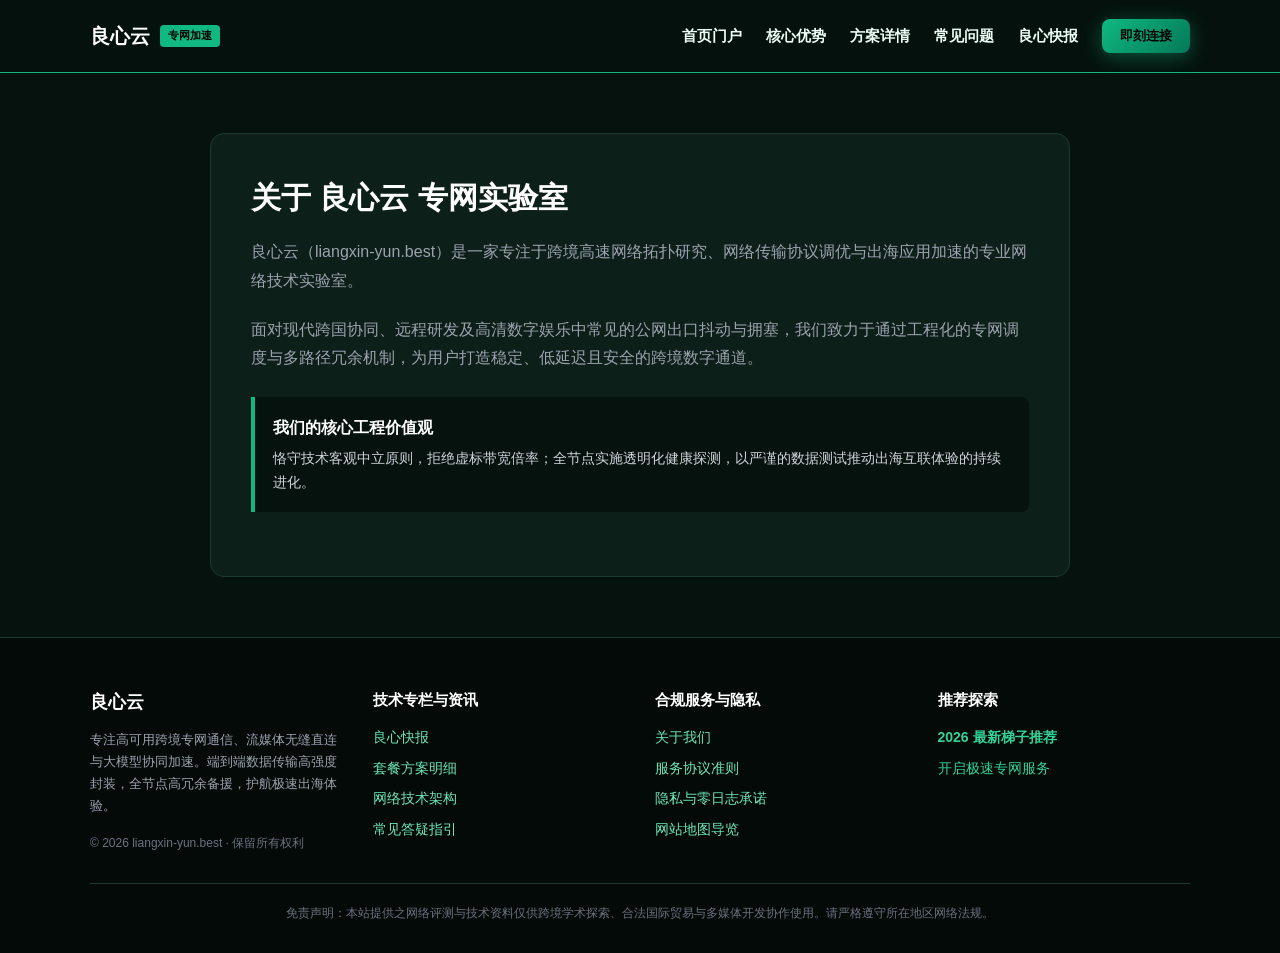
==== about.html @ 78dbade5 "feat: deploy liangxin-yun.best unique design, card grid, SVG motion & SEO articles" ====
<!DOCTYPE html>
<html lang="zh-CN">
<head>
  <meta charset="UTF-8">
  <meta name="viewport" content="width=device-width, initial-scale=1.0">
  <title>关于良心云 - 我们的技术守正理念</title>
  <meta name="description" content="良心云 团队的守正初衷：让每一次跨境通信都建立在真实透明的带宽与服务之上。">
  <link rel="canonical" href="https://liangxin-yun.best/about.html">
  <link rel="stylesheet" href="style.css">
</head>
<body>
  
  <header class="navbar">
    <div class="container nav-inner">
      <a href="index.html" class="brand-logo">
        <span>良心云</span>
        <span class="brand-badge">专网加速</span>
      </a>
      <nav>
        <ul class="nav-links">
          <li><a href="index.html">首页门户</a></li>
          <li><a href="index.html#features">核心优势</a></li>
          <li><a href="index.html#pricing">方案详情</a></li>
          <li><a href="index.html#faq">常见问题</a></li>
          <li><a href="integrity-bulletin.html">良心快报</a></li>
          <li><a href="https://ww012.twilightaff.com/#/?code=A56DH1Af" class="btn-aff-cta" target="_blank" rel="nofollow" style="padding: 7px 18px; font-size: 13px;">即刻连接</a></li>
        </ul>
      </nav>
    </div>
  </header>


  <main style="padding: 60px 0;">
    <div class="container" style="max-width: 860px; background:#0d1f19; border:1px solid #1b3a2f; border-radius:14px; padding:40px;">
      
        <h1 style="font-size:30px; font-weight:800; color:#fff; margin-bottom:16px;">关于 良心云 专网实验室</h1>
        <p style="color:#9ca3af; line-height:1.8; margin-bottom:20px;">
          良心云（liangxin-yun.best）是一家专注于跨境高速网络拓扑研究、网络传输协议调优与出海应用加速的专业网络技术实验室。
        </p>
        <p style="color:#9ca3af; line-height:1.8; margin-bottom:20px;">
          面对现代跨国协同、远程研发及高清数字娱乐中常见的公网出口抖动与拥塞，我们致力于通过工程化的专网调度与多路径冗余机制，为用户打造稳定、低延迟且安全的跨境数字通道。
        </p>
        <div style="background:#06120e; border-left:4px solid #10b981; padding:18px; margin:24px 0; border-radius:0 8px 8px 0;">
          <h4 style="color:#fff; font-size:16px; margin-bottom:6px;">我们的核心工程价值观</h4>
          <p style="color:#d1d5db; font-size:14px; line-height:1.7;">
            恪守技术客观中立原则，拒绝虚标带宽倍率；全节点实施透明化健康探测，以严谨的数据测试推动出海互联体验的持续进化。
          </p>
        </div>
        
    </div>
  </main>

  
  <footer>
    <div class="container">
      <div class="footer-grid">
        <div>
          <div style="font-weight: 800; font-size: 18px; color: #fff; margin-bottom: 12px;">良心云</div>
          <p style="line-height: 1.7; font-size: 13px; color: #9ca3af; margin-bottom: 16px;">
            专注高可用跨境专网通信、流媒体无缝直连与大模型协同加速。端到端数据传输高强度封装，全节点高冗余备援，护航极速出海体验。
          </p>
          <div style="font-size: 12px; color: #6b7280;">© 2026 liangxin-yun.best · 保留所有权利</div>
        </div>
        <div>
          <h4 style="color: #fff; font-size: 15px; margin-bottom: 14px;">技术专栏与资讯</h4>
          <ul class="footer-links">
            <li><a href="integrity-bulletin.html">良心快报</a></li>
            <li><a href="index.html#pricing">套餐方案明细</a></li>
            <li><a href="index.html#features">网络技术架构</a></li>
            <li><a href="index.html#faq">常见答疑指引</a></li>
          </ul>
        </div>
        <div>
          <h4 style="color: #fff; font-size: 15px; margin-bottom: 14px;">合规服务与隐私</h4>
          <ul class="footer-links">
            <li><a href="about.html">关于我们</a></li>
            <li><a href="terms.html">服务协议准则</a></li>
            <li><a href="privacy.html">隐私与零日志承诺</a></li>
            <li><a href="sitemap.html">网站地图导览</a></li>
          </ul>
        </div>
        <div>
          <h4 style="color: #fff; font-size: 15px; margin-bottom: 14px;">推荐探索</h4>
          <ul class="footer-links">
            <li><a href="https://dajichang.mom/" target="_blank" style="color: #34d399; font-weight: 600;">2026 最新梯子推荐</a></li>
            <li><a href="https://ww012.twilightaff.com/#/?code=A56DH1Af" target="_blank" rel="nofollow" style="color: #34d399;">开启极速专网服务</a></li>
          </ul>
        </div>
      </div>
      <div style="border-top: 1px solid #1b3a2f; padding-top: 20px; text-align: center; font-size: 12px; color: #6b7280;">
        免责声明：本站提供之网络评测与技术资料仅供跨境学术探索、合法国际贸易与多媒体开发协作使用。请严格遵守所在地区网络法规。
      </div>
    </div>
  </footer>

</body>
</html>
---- style.css ----
/* Emerald Integrity Shield - liangxin-yun.best */
* { margin: 0; padding: 0; box-sizing: border-box; }
html { scroll-behavior: smooth; }
body { background-color: #06120e; color: #ecfdf5; font-family: -apple-system, BlinkMacSystemFont, "Segoe UI", Roboto, "PingFang SC", "Hiragino Sans GB", "Microsoft YaHei", sans-serif; line-height: 1.6; overflow-x: hidden; }
.container { max-width: 1140px; margin: 0 auto; padding: 0 20px; }
a { text-decoration: none; color: inherit; transition: all 0.25s ease; }

/* Navbar */
.navbar { background: rgba(6, 18, 14, 0.9); backdrop-filter: blur(16px); border-bottom: 1.5px solid #10b981; position: sticky; top: 0; z-index: 100; }
.nav-inner { display: flex; align-items: center; justify-content: space-between; height: 72px; }
.brand-logo { display: flex; align-items: center; gap: 10px; font-weight: 800; font-size: 20px; color: #fff; }
.brand-badge { background: #10b981; color: #000; font-size: 11px; padding: 2px 8px; border-radius: 4px; font-weight: 800; }
.nav-links { display: flex; gap: 24px; align-items: center; list-style: none; font-size: 15px; font-weight: 600; }
.nav-links a:hover { color: #34d399; }

/* Hero */
.hero-section { padding: 75px 0 65px; background: radial-gradient(circle at 50% 20%, rgba(16, 185, 129, 0.12) 0%, transparent 65%); }
.hero-grid { display: grid; grid-template-columns: 1.15fr 0.85fr; gap: 40px; align-items: center; }
.hero-tag { display: inline-block; background: rgba(16, 185, 129, 0.15); color: #34d399; border: 1px solid #10b981; padding: 5px 14px; border-radius: 6px; font-size: 13px; font-weight: 700; margin-bottom: 18px; }
.hero-title { font-size: 38px; line-height: 1.25; font-weight: 900; color: #fff; margin-bottom: 18px; }
.hero-title-highlight { color: #34d399; }
.hero-desc { font-size: 16px; color: #a7f3d0; line-height: 1.7; margin-bottom: 28px; }
.hero-actions { display: flex; gap: 16px; align-items: center; flex-wrap: wrap; margin-bottom: 24px; }
.btn-aff-cta { display: inline-flex; align-items: center; justify-content: center; padding: 13px 32px; font-weight: 800; font-size: 15px; border-radius: 8px; background: linear-gradient(135deg, #10b981, #047857); color: #000; box-shadow: 0 4px 20px rgba(16, 185, 129, 0.4); }
.btn-aff-cta:hover { transform: translateY(-2px); box-shadow: 0 8px 28px rgba(16, 185, 129, 0.6); }
.btn-tizi-dofollow { display: inline-flex; align-items: center; justify-content: center; padding: 12px 26px; font-weight: 700; font-size: 15px; border-radius: 8px; border: 1.5px solid #1b3a2f; background: #0d1f19; color: #34d399; }
.btn-tizi-dofollow:hover { border-color: #34d399; background: #132a22; }

/* Features */
.features-grid { display: grid; grid-template-columns: repeat(auto-fit, minmax(260px, 1fr)); gap: 24px; }
.feature-card { background: #0d1f19; border: 1px solid #1b3a2f; border-radius: 12px; padding: 26px; transition: transform 0.25s ease, border-color 0.25s ease; }
.feature-card:hover { transform: translateY(-4px); border-color: #10b981; }
.feature-icon { font-size: 28px; margin-bottom: 14px; display: inline-block; }
.feature-title { font-size: 18px; font-weight: 700; color: #fff; margin-bottom: 8px; }
.feature-desc { font-size: 14px; color: #a7f3d0; line-height: 1.65; }

/* Pricing */
.pricing-section { padding: 70px 0; background: #06120e; }
.pricing-grid { display: grid; grid-template-columns: repeat(auto-fit, minmax(280px, 1fr)); gap: 28px; }
.price-card { background: #0d1f19; border: 1px solid #1b3a2f; border-radius: 14px; padding: 32px 24px; position: relative; display: flex; flex-direction: column; text-align: center; }
.price-card.featured { border-color: #10b981; box-shadow: 0 0 25px rgba(16, 185, 129, 0.25); }
.price-tag { font-size: 36px; font-weight: 800; color: #fff; margin: 16px 0; }
.price-tag span { font-size: 14px; font-weight: 400; color: #a7f3d0; }
.price-features { list-style: none; margin: 20px 0; text-align: left; font-size: 14px; color: #d1fae5; line-height: 2; }
.price-features li::before { content: "✓ "; color: #34d399; font-weight: bold; }

/* Footer */
footer { background: #030a08; border-top: 1px solid #1b3a2f; padding: 50px 0 30px; font-size: 14px; color: #6ee7b7; }
.footer-grid { display: grid; grid-template-columns: repeat(auto-fit, minmax(200px, 1fr)); gap: 30px; margin-bottom: 30px; }
.footer-links { list-style: none; display: flex; flex-direction: column; gap: 8px; }
.footer-links a:hover { color: #fff; }

@media(max-width: 868px) {
  .hero-grid { grid-template-columns: 1fr; text-align: center; }
  .hero-actions { justify-content: center; }
  .nav-links { display: none; }
}

/* Article Card Grid & Hover Effects */
.article-card { transition: transform 0.25s ease, box-shadow 0.25s ease, border-color 0.25s ease; }
.article-card:hover { transform: translateY(-4px); border-color: #10b981 !important; box-shadow: 0 10px 25px rgba(0,0,0,0.25) !important; }
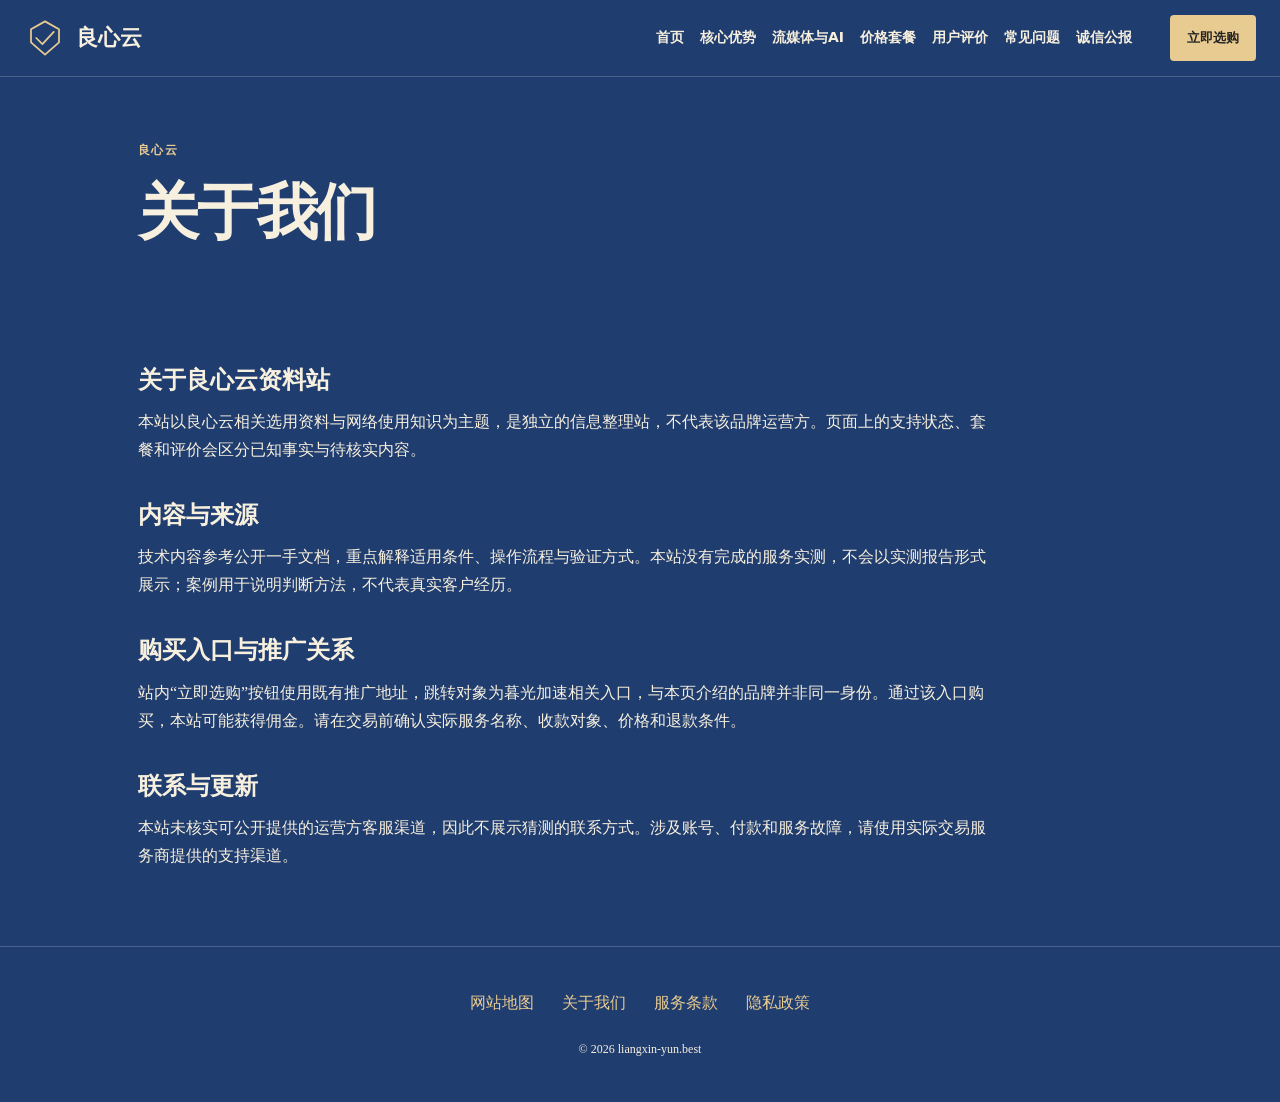
==== commit 465a5cca: "Update layout: single-row nav, prominent hyperlinks, clickable cards, remove menu suffix" ====
--- a/about.html
+++ b/about.html
@@ -1,97 +1,2 @@
 <!DOCTYPE html>
-<html lang="zh-CN">
-<head>
-  <meta charset="UTF-8">
-  <meta name="viewport" content="width=device-width, initial-scale=1.0">
-  <title>关于良心云 - 我们的技术守正理念</title>
-  <meta name="description" content="良心云 团队的守正初衷：让每一次跨境通信都建立在真实透明的带宽与服务之上。">
-  <link rel="canonical" href="https://liangxin-yun.best/about.html">
-  <link rel="stylesheet" href="style.css">
-</head>
-<body>
-  
-  <header class="navbar">
-    <div class="container nav-inner">
-      <a href="index.html" class="brand-logo">
-        <span>良心云</span>
-        <span class="brand-badge">专网加速</span>
-      </a>
-      <nav>
-        <ul class="nav-links">
-          <li><a href="index.html">首页门户</a></li>
-          <li><a href="index.html#features">核心优势</a></li>
-          <li><a href="index.html#pricing">方案详情</a></li>
-          <li><a href="index.html#faq">常见问题</a></li>
-          <li><a href="integrity-bulletin.html">良心快报</a></li>
-          <li><a href="https://ww012.twilightaff.com/#/?code=A56DH1Af" class="btn-aff-cta" target="_blank" rel="nofollow" style="padding: 7px 18px; font-size: 13px;">即刻连接</a></li>
-        </ul>
-      </nav>
-    </div>
-  </header>
-
-
-  <main style="padding: 60px 0;">
-    <div class="container" style="max-width: 860px; background:#0d1f19; border:1px solid #1b3a2f; border-radius:14px; padding:40px;">
-      
-        <h1 style="font-size:30px; font-weight:800; color:#fff; margin-bottom:16px;">关于 良心云 专网实验室</h1>
-        <p style="color:#9ca3af; line-height:1.8; margin-bottom:20px;">
-          良心云（liangxin-yun.best）是一家专注于跨境高速网络拓扑研究、网络传输协议调优与出海应用加速的专业网络技术实验室。
-        </p>
-        <p style="color:#9ca3af; line-height:1.8; margin-bottom:20px;">
-          面对现代跨国协同、远程研发及高清数字娱乐中常见的公网出口抖动与拥塞，我们致力于通过工程化的专网调度与多路径冗余机制，为用户打造稳定、低延迟且安全的跨境数字通道。
-        </p>
-        <div style="background:#06120e; border-left:4px solid #10b981; padding:18px; margin:24px 0; border-radius:0 8px 8px 0;">
-          <h4 style="color:#fff; font-size:16px; margin-bottom:6px;">我们的核心工程价值观</h4>
-          <p style="color:#d1d5db; font-size:14px; line-height:1.7;">
-            恪守技术客观中立原则，拒绝虚标带宽倍率；全节点实施透明化健康探测，以严谨的数据测试推动出海互联体验的持续进化。
-          </p>
-        </div>
-        
-    </div>
-  </main>
-
-  
-  <footer>
-    <div class="container">
-      <div class="footer-grid">
-        <div>
-          <div style="font-weight: 800; font-size: 18px; color: #fff; margin-bottom: 12px;">良心云</div>
-          <p style="line-height: 1.7; font-size: 13px; color: #9ca3af; margin-bottom: 16px;">
-            专注高可用跨境专网通信、流媒体无缝直连与大模型协同加速。端到端数据传输高强度封装，全节点高冗余备援，护航极速出海体验。
-          </p>
-          <div style="font-size: 12px; color: #6b7280;">© 2026 liangxin-yun.best · 保留所有权利</div>
-        </div>
-        <div>
-          <h4 style="color: #fff; font-size: 15px; margin-bottom: 14px;">技术专栏与资讯</h4>
-          <ul class="footer-links">
-            <li><a href="integrity-bulletin.html">良心快报</a></li>
-            <li><a href="index.html#pricing">套餐方案明细</a></li>
-            <li><a href="index.html#features">网络技术架构</a></li>
-            <li><a href="index.html#faq">常见答疑指引</a></li>
-          </ul>
-        </div>
-        <div>
-          <h4 style="color: #fff; font-size: 15px; margin-bottom: 14px;">合规服务与隐私</h4>
-          <ul class="footer-links">
-            <li><a href="about.html">关于我们</a></li>
-            <li><a href="terms.html">服务协议准则</a></li>
-            <li><a href="privacy.html">隐私与零日志承诺</a></li>
-            <li><a href="sitemap.html">网站地图导览</a></li>
-          </ul>
-        </div>
-        <div>
-          <h4 style="color: #fff; font-size: 15px; margin-bottom: 14px;">推荐探索</h4>
-          <ul class="footer-links">
-            <li><a href="https://dajichang.mom/" target="_blank" style="color: #34d399; font-weight: 600;">2026 最新梯子推荐</a></li>
-            <li><a href="https://ww012.twilightaff.com/#/?code=A56DH1Af" target="_blank" rel="nofollow" style="color: #34d399;">开启极速专网服务</a></li>
-          </ul>
-        </div>
-      </div>
-      <div style="border-top: 1px solid #1b3a2f; padding-top: 20px; text-align: center; font-size: 12px; color: #6b7280;">
-        免责声明：本站提供之网络评测与技术资料仅供跨境学术探索、合法国际贸易与多媒体开发协作使用。请严格遵守所在地区网络法规。
-      </div>
-    </div>
-  </footer>
-
-</body>
-</html>
+<html lang="zh-CN"><head><meta charset="UTF-8"><meta name="viewport" content="width=device-width,initial-scale=1"><title>关于我们｜良心云·诚信公报</title><meta name="description" content="诚信公报的关于我们：说明良心云资料整理、内容使用与第三方服务边界。"><meta name="keywords" content="良心云,关于我们,诚信公报,网络使用指南"><link rel="canonical" href="https://liangxin-yun.best/about.html"><meta property="og:type" content="website"><meta property="og:title" content="关于我们｜良心云·诚信公报"><meta property="og:description" content="诚信公报的关于我们：说明良心云资料整理、内容使用与第三方服务边界。"><meta property="og:url" content="https://liangxin-yun.best/about.html"><meta property="og:image" content="https://liangxin-yun.best/share.png"><meta property="og:locale" content="zh_CN"><link rel="icon" href="favicon.svg" type="image/svg+xml"><link rel="stylesheet" href="style.css"><script defer src="menu.js"></script><script type="application/ld+json">{"@context": "https://schema.org", "@type": "WebPage", "name": "关于我们｜良心云·诚信公报", "url": "https://liangxin-yun.best/about.html", "description": "诚信公报的关于我们：说明良心云资料整理、内容使用与第三方服务边界。", "inLanguage": "zh-CN"}</script></head><body class="site-9 hero-B review-0 faq-0 nav-1"><header class="site-header"><div class="nav-wrap"><a class="brand" href="index.html"><svg class="brand-mark" viewBox="0 0 48 48" aria-hidden="true"><path d="M24 5L40 14V29L24 43L8 29V14Z M14 24L21 31L34 17" fill="none" stroke="currentColor" stroke-width="2" stroke-linecap="round" stroke-linejoin="round"/></svg><span>良心云</span></a><nav id="site-menu" aria-label="主导航"><a href="index.html">首页</a><a href="index.html#features">核心优势</a><a href="index.html#streaming">流媒体与AI</a><a href="index.html#pricing">价格套餐</a><a href="index.html#testimonials">用户评价</a><a href="index.html#faq">常见问题</a><a href="integrity-bulletin.html">诚信公报</a></nav><div class="nav-actions"><a class="button compact" href="https://ww012.twilightaff.com/#/?code=A56DH1Af" target="_blank" rel="sponsored nofollow noopener">立即选购</a><button type="button" class="menu-toggle" aria-label="切换主导航菜单" aria-controls="site-menu" aria-expanded="false"><span></span><span></span></button></div></div></header><main class="site-main"><header class="page-heading"><span class="eyebrow">良心云</span><h1>关于我们</h1></header><div class="prose"><h2>关于良心云资料站</h2><p>本站以良心云相关选用资料与网络使用知识为主题，是独立的信息整理站，不代表该品牌运营方。页面上的支持状态、套餐和评价会区分已知事实与待核实内容。</p><h2>内容与来源</h2><p>技术内容参考公开一手文档，重点解释适用条件、操作流程与验证方式。本站没有完成的服务实测，不会以实测报告形式展示；案例用于说明判断方法，不代表真实客户经历。</p><h2>购买入口与推广关系</h2><p>站内“立即选购”按钮使用既有推广地址，跳转对象为暮光加速相关入口，与本页介绍的品牌并非同一身份。通过该入口购买，本站可能获得佣金。请在交易前确认实际服务名称、收款对象、价格和退款条件。</p><h2>联系与更新</h2><p>本站未核实可公开提供的运营方客服渠道，因此不展示猜测的联系方式。涉及账号、付款和服务故障，请使用实际交易服务商提供的支持渠道。</p></div></main><footer class="site-footer"><nav aria-label="页脚导航"><a href="sitemap.html">网站地图</a><a href="about.html">关于我们</a><a href="terms.html">服务条款</a><a href="privacy.html">隐私政策</a></nav><p>© 2026 liangxin-yun.best</p></footer></body></html>
--- a/style.css
+++ b/style.css
@@ -1,61 +1,187 @@
-/* Emerald Integrity Shield - liangxin-yun.best */
-* { margin: 0; padding: 0; box-sizing: border-box; }
-html { scroll-behavior: smooth; }
-body { background-color: #06120e; color: #ecfdf5; font-family: -apple-system, BlinkMacSystemFont, "Segoe UI", Roboto, "PingFang SC", "Hiragino Sans GB", "Microsoft YaHei", sans-serif; line-height: 1.6; overflow-x: hidden; }
-.container { max-width: 1140px; margin: 0 auto; padding: 0 20px; }
-a { text-decoration: none; color: inherit; transition: all 0.25s ease; }
+:root{--bg:#203d70;--ink:#f7f0de;--accent:#e8cb90;--panel:#ffffff09;--line:#ffffff30;--button-ink:#242424;--font:Georgia,"Noto Serif SC","Songti SC",SimSun,serif;--width:1060px;--radius:4px;}
+*{box-sizing:border-box}html{scroll-behavior:smooth}body{margin:0;background:var(--bg);color:var(--ink);font-family:var(--font);line-height:1.75}a{color:var(--accent);text-decoration-thickness:1px;text-underline-offset:4px}a:visited{color:var(--accent)}a:hover{text-decoration:underline}button,a{-webkit-tap-highlight-color:transparent}button{font:inherit}a:focus-visible,button:focus-visible,summary:focus-visible{outline:3px solid var(--accent);outline-offset:5px}svg{max-width:100%}h1,h2,h3,p{margin-top:0}h1{font-size:clamp(30px,4.2vw,58px);line-height:1.2;letter-spacing:-.025em;max-width:19ch}h2{font-size:clamp(25px,3vw,38px);line-height:1.3;margin-bottom:12px}h3{font-size:19px;line-height:1.5}p{overflow-wrap:anywhere}img{max-width:100%;height:auto}.site-header{position:sticky;top:0;z-index:20;background:var(--bg);border-bottom:1px solid var(--line)}.nav-wrap{max-width:1440px;padding:15px 24px;margin:auto;display:flex;align-items:center;gap:24px}.brand{color:var(--ink)!important;display:flex;align-items:center;gap:10px;font-weight:800;white-space:nowrap;text-decoration:none;font-size:22px}.brand-mark{width:42px;height:42px;color:var(--accent)}#site-menu{display:flex;gap:17px;margin-left:auto;align-items:center}#site-menu a{font:600 13px/1.4 system-ui,sans-serif;text-decoration:none;color:var(--ink);white-space:nowrap}#site-menu a:hover{color:var(--accent)}.nav-actions{display:flex;align-items:center;gap:10px;margin-left:auto}.button{display:inline-flex;align-items:center;justify-content:center;background:var(--accent);color:var(--button-ink)!important;padding:13px 24px;border-radius:var(--radius);font:700 15px/1.5 system-ui,sans-serif;text-decoration:none;min-height:46px;white-space:nowrap}.button:hover{filter:brightness(.94);text-decoration:none}.compact{font-size:13px;padding:10px 17px}.menu-toggle{display:none;width:44px;height:44px;border:1px solid var(--line);background:transparent;border-radius:8px;color:var(--ink);align-items:center;justify-content:center;flex-direction:column;gap:6px}.menu-toggle span{display:block;width:20px;height:2px;background:currentColor}.site-main{max-width:var(--width);margin:auto;padding:0 28px;position:relative;z-index:1}.hero-section{min-height:600px;padding:72px 0;display:grid;grid-template-columns:1.1fr .9fr;gap:52px;align-items:center}.hero-intro{font-size:18px;max-width:40em}.eyebrow{display:block;color:var(--accent);font:700 12px/1.6 system-ui,sans-serif;letter-spacing:.12em;margin-bottom:16px}.hero-actions{display:flex;gap:24px;align-items:center;flex-wrap:wrap;margin-top:30px}.text-button{font-weight:700;min-height:44px;display:inline-flex;align-items:center}.hero-art{min-width:0;width:100%;display:flex;justify-content:center;align-items:center;animation:art-sway 9s ease-in-out infinite}.hero-art>svg{width:100%;height:auto!important;aspect-ratio:13/11;max-height:460px!important}.hero-A .hero-art{grid-column:1;grid-row:1}.hero-A .hero-copy{grid-column:2}.hero-C .hero-section{grid-template-columns:1fr;text-align:center;gap:28px;padding-bottom:40px}.hero-C h1,.hero-C .hero-intro{margin-left:auto;margin-right:auto}.hero-C .hero-actions{justify-content:center}.hero-C .hero-art{width:min(660px,100%);margin:auto}.hero-D .hero-section{display:block;text-align:center;min-height:620px;padding-top:130px}.hero-D h1,.hero-D .hero-intro{margin-left:auto;margin-right:auto}.hero-D .hero-actions{justify-content:center}.hero-D .hero-section>.hero-art{display:none}.site-art{position:fixed;inset:70px 0 0;pointer-events:none;z-index:0;display:flex;align-items:center;justify-content:center;opacity:.15;animation:art-sway 12s ease-in-out infinite}.site-art>svg{width:85vw;height:80vh!important;max-height:none!important}.section{padding:70px 0;border-top:1px solid var(--line);scroll-margin-top:100px}.section-heading{margin-bottom:32px}.section-intro{max-width:750px;margin-bottom:26px}.features{display:grid;gap:24px}.feature{display:flex;gap:20px;padding:24px;border:1px solid var(--line);border-radius:var(--radius);background:var(--panel)}.feature>svg{width:46px;height:46px;flex-shrink:0;color:var(--accent)}.feature p{margin-bottom:0}.features.tiles{grid-template-columns:repeat(2,minmax(0,1fr))}.features.rail{grid-template-columns:repeat(4,minmax(0,1fr))}.features.rail .feature{display:block;padding:22px 18px}.features.rail .feature svg{margin-bottom:14px}.features.list .feature{border-width:0 0 1px;border-radius:0;background:transparent}.features.list{grid-template-columns:1fr}.features.list .feature>div{display:grid;grid-template-columns:220px 1fr;gap:28px}.use-cases{display:grid;gap:24px}.use-cases.columns{grid-template-columns:repeat(3,minmax(0,1fr))}.use-case{padding:28px;background:var(--panel);border-radius:var(--radius);position:relative;border:1px solid var(--line)}.use-cases.rows .use-case{display:grid;grid-template-columns:50px 170px 1fr;gap:12px 24px;align-items:start}.use-cases.rows .use-case>p:not(.platforms),.use-cases.rows .status{grid-column:3}.use-cases.steps .use-case:nth-child(2){margin-left:7%}.use-cases.steps .use-case:nth-child(3){margin-left:14%}.item-no,.review-mark{color:var(--accent);font-size:26px;font-weight:700}.platforms{font-size:14px;color:var(--accent)}.status{font-size:12px;border-top:1px solid var(--line);padding-top:10px;display:block}.plans{display:grid;gap:22px}.plans.cards{grid-template-columns:repeat(3,minmax(0,1fr))}.plan{padding:28px;border:1px solid var(--line);border-radius:var(--radius);background:var(--panel)}.price-value{font-size:24px;font-weight:700;color:var(--accent)}dl{margin:20px 0}dl>div{display:flex;justify-content:space-between;gap:12px;padding:10px 0;border-bottom:1px solid var(--line);font-size:14px}dd{margin:0}.plans.table .plan{display:grid;grid-template-columns:1fr 1fr 2fr;gap:8px 24px;align-items:center}.plans.table .plan>h3{grid-column:1}.plans.table .price-value{grid-column:2;grid-row:1/3}.plans.table dl{grid-column:3;grid-row:1/4;margin:0}.plans.table .small{grid-column:1/3}.small{font-size:12px;opacity:.8}.reviews{display:grid;grid-template-columns:repeat(3,minmax(0,1fr));gap:28px}.review{padding:28px 0;border-top:3px solid var(--accent)}.review h3{margin-top:16px}.faq-list{max-width:900px}.faq-list details{padding:18px 0;border-bottom:1px solid var(--line)}summary{cursor:pointer;font-weight:700;padding-right:20px}details p{margin:16px 0 4px;max-width:75ch}.site-footer{position:relative;z-index:1;padding:42px 24px;border-top:1px solid var(--line);background:var(--bg);text-align:center}.site-footer nav{display:flex;gap:28px;justify-content:center;flex-wrap:wrap}.site-footer p{font-size:12px;margin:22px 0 0}.page-heading{padding:64px 0 38px}.page-heading h1{max-width:25ch}.article-list{display:grid;gap:28px;padding-bottom:70px;counter-reset:stories}.article-card{border:1px solid var(--line);background:var(--panel);border-radius:var(--radius);padding:30px;counter-increment:stories;position:relative}.article-card::before{content:counter(stories,decimal-leading-zero);display:block;font-size:26px;color:var(--accent);margin-bottom:16px}.article-card h2{font-size:23px}.article-card p{margin-bottom:20px}.article-list.split{grid-template-columns:repeat(2,minmax(0,1fr))}.article-list.stack{grid-template-columns:1fr}.article-list.stack .article-card{display:grid;grid-template-columns:64px 1fr 1fr;gap:20px}.article-list.stack .article-card a{grid-column:2}.article-list.mosaic{grid-template-columns:repeat(3,minmax(0,1fr))}.article-list.mosaic .article-card:first-child{grid-column:span 2}.article-page{max-width:850px;margin:auto;padding:56px 0 80px}.article-page h1{max-width:100%;font-size:clamp(28px,3.5vw,44px)}.article-page .lead{font-size:18px;padding-bottom:24px;border-bottom:1px solid var(--line)}.article-body h2{font-size:25px;margin:40px 0 18px}.article-body p{font-size:17px;line-height:1.95;margin-bottom:20px}.article-body a,.article-body a:visited{color:var(--accent);font-weight:700}.sources{margin-top:40px;padding-top:20px;border-top:1px solid var(--line);font-size:12px}.sources p{overflow-wrap:anywhere}.prose{max-width:850px;padding-bottom:60px}.prose h2{font-size:24px;margin-top:36px}.map-links{list-style:none;padding:0;display:grid;gap:14px}.site-0 .section-heading,.site-6 .section-heading,.site-12 .section-heading{border-left:5px solid var(--accent);padding-left:22px}.site-1 .section-heading,.site-7 .section-heading,.site-13 .section-heading{text-align:center}.site-2 .section-heading,.site-8 .section-heading,.site-14 .section-heading{display:flex;align-items:baseline;gap:30px;flex-wrap:wrap}.site-3 .section,.site-9 .section,.site-15 .section{border-top-width:3px}.site-4 .feature,.site-10 .feature,.site-16 .feature{border-inline-start:5px solid var(--accent)}.site-5 .use-case,.site-11 .use-case,.site-17 .use-case{border-top:4px solid var(--accent)}@keyframes art-sway{0%,100%{transform:translateY(0)}50%{transform:translateY(-8px)}}
+@media(max-width:1240px){#site-menu{display:none;position:absolute;left:0;right:0;top:100%;padding:22px;background:var(--bg);border-bottom:1px solid var(--line);box-shadow:0 12px 20px #0001;margin:0;flex-direction:column;align-items:stretch;gap:0}#site-menu.is-open{display:flex}#site-menu a{padding:12px}.menu-toggle{display:flex}.features.rail{grid-template-columns:repeat(2,minmax(0,1fr))}.nav-wrap{position:relative}.nav-actions{margin-left:auto}}
+@media(max-width:768px){.site-main{padding:0 22px}.hero-section,.hero-A .hero-section{grid-template-columns:1fr;gap:24px;padding:42px 0;min-height:0}.hero-A .hero-copy,.hero-A .hero-art{grid-column:auto;grid-row:auto}.hero-A .hero-copy{order:0}.hero-A .hero-art{order:1}.hero-art>svg{max-height:340px!important}.hero-D .hero-section{padding:75px 0;min-height:520px}.hero-intro{font-size:16px}.hero-copy h1{max-width:21ch}.section{padding:48px 0}.features.tiles,.features.rail,.use-cases.columns,.plans.cards,.reviews,.article-list.split,.article-list.mosaic{grid-template-columns:1fr}.features.list .feature>div{display:block}.features.rail .feature{display:flex}.use-cases.rows .use-case{display:block}.use-cases.steps .use-case:nth-child(n){margin-left:0}.plans.table .plan{display:block}.article-list.mosaic .article-card:first-child{grid-column:auto}.article-list.stack .article-card{display:block}.page-heading{padding-top:40px}.article-page{padding-top:38px}.article-body p{font-size:16px}.nav-wrap{padding:12px 16px;gap:12px}.brand{font-size:19px;gap:7px}.brand-mark{width:32px;height:32px}.compact{padding:10px 12px;font-size:12px}.site-footer nav{gap:14px 24px}.site-art{opacity:.09}.section-heading{display:block!important}}
+@media(max-width:360px){.site-main{padding:0 16px}.nav-wrap{padding:10px 12px}.brand-mark{width:28px}.brand{font-size:17px}.nav-actions{gap:7px}.compact{padding:9px}.menu-toggle{width:38px;height:40px}.hero-actions{gap:18px}.feature,.plan,.use-case,.article-card{padding:21px}.hero-copy h1{font-size:29px}}
+@media(prefers-reduced-motion:reduce){html{scroll-behavior:auto}*,*::before,*::after{animation:none!important;transition:none!important}}
 
-/* Navbar */
-.navbar { background: rgba(6, 18, 14, 0.9); backdrop-filter: blur(16px); border-bottom: 1.5px solid #10b981; position: sticky; top: 0; z-index: 100; }
-.nav-inner { display: flex; align-items: center; justify-content: space-between; height: 72px; }
-.brand-logo { display: flex; align-items: center; gap: 10px; font-weight: 800; font-size: 20px; color: #fff; }
-.brand-badge { background: #10b981; color: #000; font-size: 11px; padding: 2px 8px; border-radius: 4px; font-weight: 800; }
-.nav-links { display: flex; gap: 24px; align-items: center; list-style: none; font-size: 15px; font-weight: 600; }
-.nav-links a:hover { color: #34d399; }
+.review-1 .reviews{grid-template-columns:1fr}.review-1 .review{display:grid;grid-template-columns:70px 180px 1fr;gap:14px;align-items:baseline;padding:22px 0;border-top-width:1px}.review-1 .review h3{margin:0}.review-1 .review .small{grid-column:3}.review-2 .reviews{grid-template-columns:1.3fr 1fr}.review-2 .review:first-child{grid-row:span 2;padding:36px;border:1px solid var(--line);border-radius:var(--radius);background:var(--panel)}.faq-1 .faq-list{max-width:none;display:grid;grid-template-columns:1fr 1fr;gap:24px}.faq-1 details:last-child{grid-column:span 2}.faq-2 .faq-list{margin-left:22%;border-left:3px solid var(--accent);padding-left:28px}.site-0 .hero-section{grid-template-columns:1.25fr .75fr}.site-1 .hero-section{grid-template-columns:1.1fr 1fr}.site-4 .hero-section{gap:90px}.site-5 .hero-copy{border-left:3px solid var(--accent);padding-left:30px}.site-6 .hero-art{border:1px solid var(--line);border-radius:50%;padding:25px}.site-7 .hero-section{padding-top:52px}.site-7 .hero-art{max-width:520px}.site-9 h1{font-size:clamp(32px,4.8vw,65px)}.site-10 .hero-section{grid-template-columns:.8fr 1.2fr}.site-11 .hero-copy{max-width:900px;margin:auto}.site-13 .hero-art{max-width:570px}.site-14 .hero-copy{border-bottom:4px solid var(--accent);padding-bottom:32px}.site-15 h1{font-weight:500;letter-spacing:-.04em}.site-17 .hero-section{gap:80px}.site-art{opacity:.3}.hero-D .article-page,.hero-D .prose{background:color-mix(in srgb,var(--bg) 88%,transparent);padding:36px}.hero-D .hero-copy{position:relative}.hero-D .hero-copy::before{content:'';position:absolute;inset:-25px -15px;background:radial-gradient(ellipse,var(--bg),transparent 75%);z-index:-1;pointer-events:none}
+@media(min-width:1241px){.nav-1 .nav-wrap{display:grid;grid-template-columns:1fr auto 1fr;gap:10px 30px}.nav-1 .brand{grid-column:2;grid-row:1;justify-content:center}.nav-1 .nav-actions{grid-column:3;grid-row:1}.nav-1 #site-menu{grid-column:1/4;grid-row:2;justify-content:center;margin:auto;padding-top:6px}.nav-1 .section{scroll-margin-top:160px}.nav-2 .nav-wrap{display:grid;grid-template-columns:auto 1fr auto;gap:10px 35px}.nav-2 .brand{grid-row:1/3}.nav-2 #site-menu{grid-column:2/4;grid-row:2;justify-content:flex-end;margin:0}.nav-2 .nav-actions{grid-column:3;grid-row:1}.nav-2 .section{scroll-margin-top:150px}}
+@media(max-width:768px){.hero-section{grid-template-columns:1fr!important;gap:26px!important}.hero-copy{border-left:0!important;padding-left:0!important}.review-1 .review{display:block}.review-1 .review h3{margin:12px 0}.review-2 .reviews{grid-template-columns:1fr}.review-2 .review:first-child{grid-row:auto;padding:24px}.faq-1 .faq-list{grid-template-columns:1fr;gap:0}.faq-1 details:last-child{grid-column:auto}.faq-2 .faq-list{margin-left:0;padding-left:20px}.site-art{opacity:.22}.hero-D .article-page,.hero-D .prose{padding:26px 10px}}
+.site-2 .site-art{opacity:.85}.site-12 .site-art{opacity:1}.site-12 .site-art path{opacity:.65}.site-16 .site-art{opacity:.6}@media(max-width:768px){.site-2 .site-art{opacity:.7}.site-12 .site-art{opacity:1}.site-16 .site-art{opacity:.5}}.site-5 .hero-art{position:relative}.site-5 .hero-art>svg:first-child{position:absolute;inset:0}.site-5 .coffee-mark{position:relative}.roast-bean{animation:roast-rock 9s ease-in-out infinite}@keyframes roast-rock{0%,100%{transform:rotate(-3deg)}50%{transform:rotate(5deg)}}@media(prefers-reduced-motion:reduce){.roast-bean{animation:none!important}}h1,h2{text-wrap:balance}
+/* Card presentation revision */
+a,a:link,a:visited,a:hover,a:focus{text-decoration:none!important}.features,.features.rail,.features.tiles,.features.list{display:grid;grid-template-columns:repeat(2,minmax(0,1fr));gap:24px}.features.list .feature>div{display:block}.feature,.features.rail .feature{display:block;padding:28px}.feature>svg{margin-bottom:16px}.use-cases,.use-cases.rows,.use-cases.steps,.use-cases.columns{display:grid;grid-template-columns:repeat(3,minmax(0,1fr));gap:24px}.use-cases.rows .use-case{display:block}.use-cases.steps .use-case:nth-child(n){margin-left:0}.plans,.plans.table,.plans.cards{grid-template-columns:repeat(3,minmax(0,1fr));align-items:stretch}.plans.table .plan,.plan{display:flex;flex-direction:column;padding:30px;border-radius:var(--radius)}.plan .price-value{font-size:40px;margin:16px 0}.price-value small{font-size:14px;font-weight:400}.quota{padding:18px 0;border-top:1px solid var(--line);border-bottom:1px solid var(--line)}.quota strong{font-size:28px}.plan ul{padding-left:19px;flex:1}.plan li{margin:14px 0}.reviews,.review-1 .reviews,.review-2 .reviews{display:grid;grid-template-columns:repeat(3,minmax(0,1fr));gap:24px}.review,.review-1 .review,.review-2 .review:first-child{display:block;grid-row:auto;padding:26px;border:1px solid var(--line);border-radius:var(--radius);background:var(--panel)}.faq-1 .faq-list{display:block}.faq-2 .faq-list{margin-left:0}.site-5 .hero-copy{border-left:0;padding-left:0}@media(max-width:768px){.features,.features.rail,.features.tiles,.features.list,.use-cases,.use-cases.rows,.use-cases.steps,.use-cases.columns,.plans,.plans.cards,.plans.table,.reviews,.review-1 .reviews,.review-2 .reviews{grid-template-columns:1fr}}
 
-/* Hero */
-.hero-section { padding: 75px 0 65px; background: radial-gradient(circle at 50% 20%, rgba(16, 185, 129, 0.12) 0%, transparent 65%); }
-.hero-grid { display: grid; grid-template-columns: 1.15fr 0.85fr; gap: 40px; align-items: center; }
-.hero-tag { display: inline-block; background: rgba(16, 185, 129, 0.15); color: #34d399; border: 1px solid #10b981; padding: 5px 14px; border-radius: 6px; font-size: 13px; font-weight: 700; margin-bottom: 18px; }
-.hero-title { font-size: 38px; line-height: 1.25; font-weight: 900; color: #fff; margin-bottom: 18px; }
-.hero-title-highlight { color: #34d399; }
-.hero-desc { font-size: 16px; color: #a7f3d0; line-height: 1.7; margin-bottom: 28px; }
-.hero-actions { display: flex; gap: 16px; align-items: center; flex-wrap: wrap; margin-bottom: 24px; }
-.btn-aff-cta { display: inline-flex; align-items: center; justify-content: center; padding: 13px 32px; font-weight: 800; font-size: 15px; border-radius: 8px; background: linear-gradient(135deg, #10b981, #047857); color: #000; box-shadow: 0 4px 20px rgba(16, 185, 129, 0.4); }
-.btn-aff-cta:hover { transform: translateY(-2px); box-shadow: 0 8px 28px rgba(16, 185, 129, 0.6); }
-.btn-tizi-dofollow { display: inline-flex; align-items: center; justify-content: center; padding: 12px 26px; font-weight: 700; font-size: 15px; border-radius: 8px; border: 1.5px solid #1b3a2f; background: #0d1f19; color: #34d399; }
-.btn-tizi-dofollow:hover { border-color: #34d399; background: #132a22; }
+/* Final vertical cards, including the independent article index. */
+.features,.features.rail,.features.tiles,.features.list{grid-template-columns:repeat(4,minmax(0,1fr));align-items:stretch}
+.feature,.features.list .feature,.features.rail .feature{display:flex;flex-direction:column;border:1px solid var(--line);border-radius:var(--radius);background:var(--panel);padding:25px 22px;min-height:275px}
+.features.list .feature>div{display:block}.feature p{font-size:15px}.feature>svg{margin:0 0 18px}.use-case{min-height:280px;display:flex!important;flex-direction:column}.use-case .platforms{margin-top:0}
+.plan{min-height:430px}.plan ul{margin-bottom:0}.reviews .review{min-height:270px}.reviews .review .small{line-height:1.8}
+.article-list,.article-list.split,.article-list.stack,.article-list.mosaic{grid-template-columns:repeat(3,minmax(0,1fr));align-items:stretch}
+.article-list .article-card,.article-list.stack .article-card{display:flex;flex-direction:column;gap:0;min-height:320px;padding:28px}.article-list.mosaic .article-card:first-child{grid-column:auto}.article-card a{margin-top:auto;align-self:flex-start;padding:8px 0}.article-card h2{font-size:22px}
+@media(max-width:1100px) and (min-width:769px){.features,.features.rail,.features.tiles,.features.list{grid-template-columns:repeat(2,minmax(0,1fr))}.article-list,.article-list.split,.article-list.stack,.article-list.mosaic{grid-template-columns:repeat(2,minmax(0,1fr))}.plan{padding:22px!important}.price-value{font-size:34px!important}}
+@media(max-width:768px){.features,.features.rail,.features.tiles,.features.list,.article-list,.article-list.split,.article-list.stack,.article-list.mosaic{grid-template-columns:1fr}.feature,.features.list .feature,.features.rail .feature,.use-case,.reviews .review{min-height:0}.plan{min-height:400px}.article-list .article-card{min-height:265px}.hero-art{max-width:100%}.site-art{max-width:100vw}}
 
-/* Features */
-.features-grid { display: grid; grid-template-columns: repeat(auto-fit, minmax(260px, 1fr)); gap: 24px; }
-.feature-card { background: #0d1f19; border: 1px solid #1b3a2f; border-radius: 12px; padding: 26px; transition: transform 0.25s ease, border-color 0.25s ease; }
-.feature-card:hover { transform: translateY(-4px); border-color: #10b981; }
-.feature-icon { font-size: 28px; margin-bottom: 14px; display: inline-block; }
-.feature-title { font-size: 18px; font-weight: 700; color: #fff; margin-bottom: 8px; }
-.feature-desc { font-size: 14px; color: #a7f3d0; line-height: 1.65; }
+/* ==========================================================================
+   Navigation Alignment, Article Hyperlinks & Clickable Cards Update
+   ========================================================================== */
 
-/* Pricing */
-.pricing-section { padding: 70px 0; background: #06120e; }
-.pricing-grid { display: grid; grid-template-columns: repeat(auto-fit, minmax(280px, 1fr)); gap: 28px; }
-.price-card { background: #0d1f19; border: 1px solid #1b3a2f; border-radius: 14px; padding: 32px 24px; position: relative; display: flex; flex-direction: column; text-align: center; }
-.price-card.featured { border-color: #10b981; box-shadow: 0 0 25px rgba(16, 185, 129, 0.25); }
-.price-tag { font-size: 36px; font-weight: 800; color: #fff; margin: 16px 0; }
-.price-tag span { font-size: 14px; font-weight: 400; color: #a7f3d0; }
-.price-features { list-style: none; margin: 20px 0; text-align: left; font-size: 14px; color: #d1fae5; line-height: 2; }
-.price-features li::before { content: "✓ "; color: #34d399; font-weight: bold; }
-
-/* Footer */
-footer { background: #030a08; border-top: 1px solid #1b3a2f; padding: 50px 0 30px; font-size: 14px; color: #6ee7b7; }
-.footer-grid { display: grid; grid-template-columns: repeat(auto-fit, minmax(200px, 1fr)); gap: 30px; margin-bottom: 30px; }
-.footer-links { list-style: none; display: flex; flex-direction: column; gap: 8px; }
-.footer-links a:hover { color: #fff; }
-
-@media(max-width: 868px) {
-  .hero-grid { grid-template-columns: 1fr; text-align: center; }
-  .hero-actions { justify-content: center; }
-  .nav-links { display: none; }
+/* 1. Ensure CTA button and all menu items stay on the exact same row */
+.site-header .nav-wrap,
+.nav-0 .nav-wrap,
+.nav-1 .nav-wrap,
+.nav-2 .nav-wrap {
+  display: flex !important;
+  align-items: center !important;
+  justify-content: flex-start !important;
+  gap: 20px !important;
+  flex-wrap: nowrap !important;
+  grid-template-columns: none !important;
+  grid-template-rows: none !important;
 }
 
-/* Article Card Grid & Hover Effects */
-.article-card { transition: transform 0.25s ease, box-shadow 0.25s ease, border-color 0.25s ease; }
-.article-card:hover { transform: translateY(-4px); border-color: #10b981 !important; box-shadow: 0 10px 25px rgba(0,0,0,0.25) !important; }
+.site-header .brand,
+.nav-0 .brand,
+.nav-1 .brand,
+.nav-2 .brand {
+  flex-shrink: 0 !important;
+  margin-right: auto !important;
+  grid-column: auto !important;
+  grid-row: auto !important;
+}
+
+.site-header #site-menu,
+.nav-0 #site-menu,
+.nav-1 #site-menu,
+.nav-2 #site-menu {
+  display: flex !important;
+  align-items: center !important;
+  gap: 16px !important;
+  margin: 0 !important;
+  padding: 0 !important;
+  flex-shrink: 0 !important;
+  grid-column: auto !important;
+  grid-row: auto !important;
+}
+
+.site-header #site-menu a,
+.nav-0 #site-menu a,
+.nav-1 #site-menu a,
+.nav-2 #site-menu a {
+  white-space: nowrap !important;
+  font-size: 14px !important;
+}
+
+.site-header .nav-actions,
+.nav-0 .nav-actions,
+.nav-1 .nav-actions,
+.nav-2 .nav-actions {
+  display: flex !important;
+  align-items: center !important;
+  gap: 12px !important;
+  margin-left: 18px !important;
+  flex-shrink: 0 !important;
+  grid-column: auto !important;
+  grid-row: auto !important;
+}
+
+.site-header .nav-actions .button,
+.nav-0 .nav-actions .button,
+.nav-1 .nav-actions .button,
+.nav-2 .nav-actions .button {
+  white-space: nowrap !important;
+}
+
+/* Responsive mobile drawer below 980px */
+@media (max-width: 980px) {
+  .site-header #site-menu,
+  .nav-0 #site-menu,
+  .nav-1 #site-menu,
+  .nav-2 #site-menu {
+    display: none !important;
+    position: absolute !important;
+    left: 0 !important;
+    right: 0 !important;
+    top: 100% !important;
+    padding: 18px 24px !important;
+    background: var(--bg) !important;
+    border-bottom: 1px solid var(--line) !important;
+    box-shadow: 0 12px 24px rgba(0, 0, 0, 0.15) !important;
+    flex-direction: column !important;
+    align-items: stretch !important;
+    gap: 0 !important;
+    z-index: 100 !important;
+  }
+  .site-header #site-menu.is-open,
+  .nav-0 #site-menu.is-open,
+  .nav-1 #site-menu.is-open,
+  .nav-2 #site-menu.is-open {
+    display: flex !important;
+  }
+  .site-header #site-menu a,
+  .nav-0 #site-menu a,
+  .nav-1 #site-menu a,
+  .nav-2 #site-menu a {
+    padding: 12px 0 !important;
+    border-bottom: 1px solid var(--line) !important;
+  }
+  .site-header #site-menu a:last-child,
+  .nav-0 #site-menu a:last-child,
+  .nav-1 #site-menu a:last-child,
+  .nav-2 #site-menu a:last-child {
+    border-bottom: none !important;
+  }
+  .site-header .menu-toggle {
+    display: flex !important;
+  }
+}
+
+/* 2. Article & prose hyperlinks prominent colored styling */
+.article-page a:not(.button):not(.brand),
+.article-body a:not(.button):not(.brand),
+.prose a:not(.button):not(.brand),
+article a:not(.button):not(.brand) {
+  color: var(--accent) !important;
+  font-weight: 700 !important;
+  text-decoration: underline !important;
+  text-decoration-thickness: 2px !important;
+  text-underline-offset: 4px !important;
+  transition: opacity 0.2s ease !important;
+}
+
+.article-page a:not(.button):not(.brand):hover,
+.article-body a:not(.button):not(.brand):hover,
+.prose a:not(.button):not(.brand):hover,
+article a:not(.button):not(.brand):hover {
+  text-decoration: underline !important;
+  opacity: 0.8 !important;
+}
+
+/* 3. Entire Article Card Clickable */
+.article-list .article-card,
+.article-card {
+  position: relative !important;
+  cursor: pointer !important;
+  transition: transform 0.2s ease, box-shadow 0.2s ease, border-color 0.2s ease !important;
+}
+
+.article-list .article-card:hover,
+.article-card:hover {
+  transform: translateY(-4px) !important;
+  box-shadow: 0 10px 24px rgba(0, 0, 0, 0.15) !important;
+  border-color: var(--accent) !important;
+}
+
+.article-card a {
+  color: var(--accent) !important;
+  font-weight: 700 !important;
+  position: static !important;
+}
+
+.article-card a::after {
+  content: "" !important;
+  position: absolute !important;
+  inset: 0 !important;
+  z-index: 2 !important;
+  cursor: pointer !important;
+}
